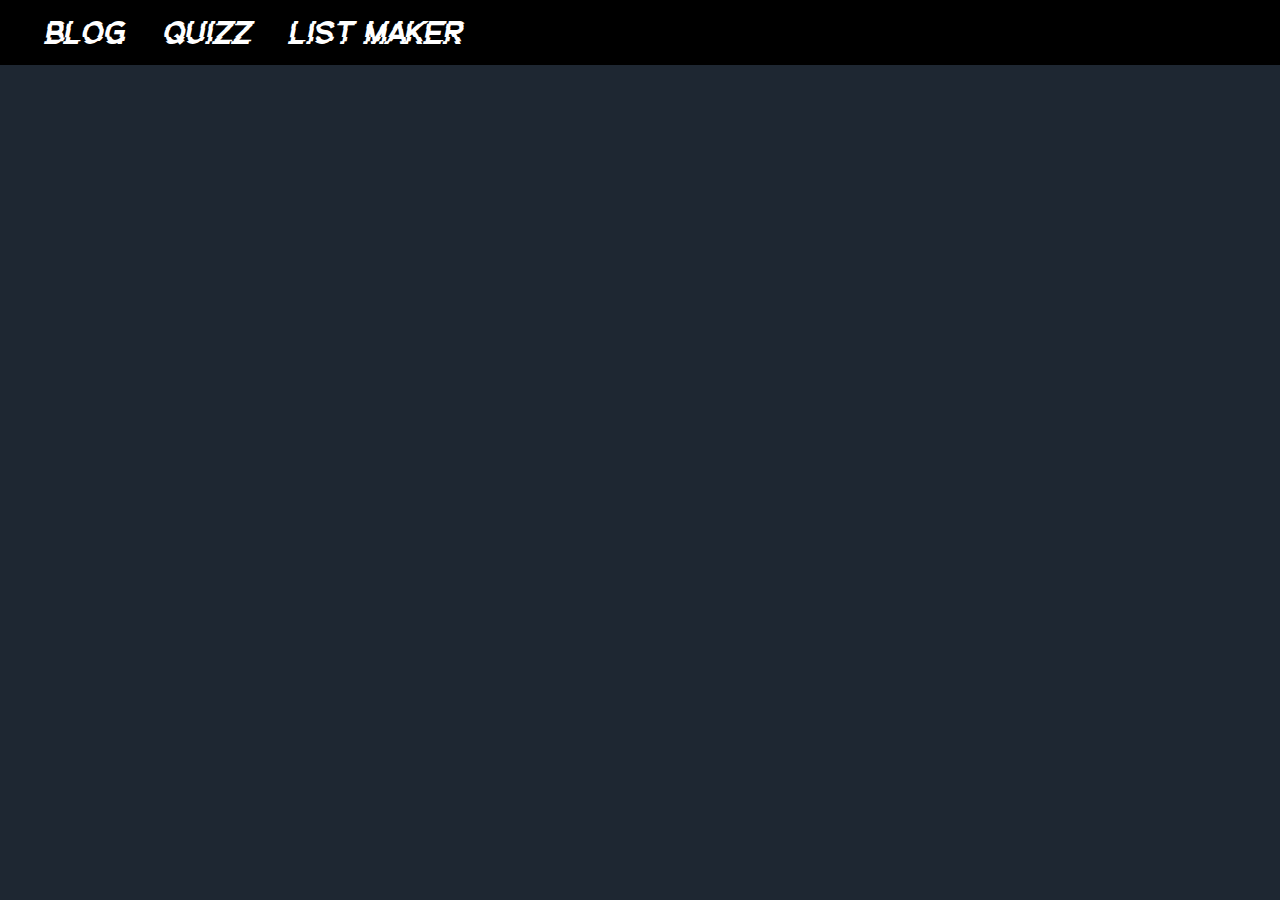
==== list-maker.html @ b52425ff "V0.7" ====
<!DOCTYPE html>
<html lang = "en">

<head>
  <meta charset = "UTF-8">
  <meta name = "viewport" content = "width=device-width, initial-scale=1.0">
  <link href = "CSS/styleV3.css" rel = "stylesheet">
  <link href = "fonts.css" rel = "stylesheet">
  <title> List Maker </title>
</head>

<body>
    <header class = "header">

        <a href = "index.html">
            <button class = "pressable"> Blog </button>
        </a>

        <a href = "quizz.html">
            <button class = "pressable"> Quizz </button>
        </a>

        <a href = "list-maker.html">
            <button class = "pressable"> List Maker </button>
        </a>

    </header>
</body>
</html>
---- CSS/styleV3.css ----
body {
    margin: 0;
    padding: 0;
    background: rgb(30, 39, 50);
    display: flex;
}

.header {
    position: fixed;
    background-color: black;
    color: white;

    padding: 1%;
    width: 100%;
    height: auto;

    top: 0;
    align-items: center;
    display: flex;
    margin: 0;

    a {
        margin-left: 2%;

        button{
            background-color: transparent;
            background-repeat: no-repeat;
            border: none;
            cursor: pointer;
            overflow: hidden;
            outline: none;
        
            color: white;
            font-size: 2rem;
            font-family: "GlitchGoblin";
        
            float: left;
        }

        button:hover {
            border: transparent;
            border-bottom: 1px solid white;
            text-shadow: 5px 0 red,  -5px 0 cyan;
        }
    }
}
---- fonts.css ----
@font-face {font-family: "GlitchGoblin"; src: url('fonts/GlitchGoblin.ttf');}

@font-face {font-family: "GameBoy"; src: url('fonts/GameBoy.ttf');}

@font-face {font-family: "BPB"; src: url('fonts/BlenderProBook.otf');}

@font-face {font-family: "JetBrainsMono"; src: url('fonts/JetBrainsMono.ttf');}

@font-face {font-family: "Orbitron"; src: url('fonts/Orbitron.ttf');}
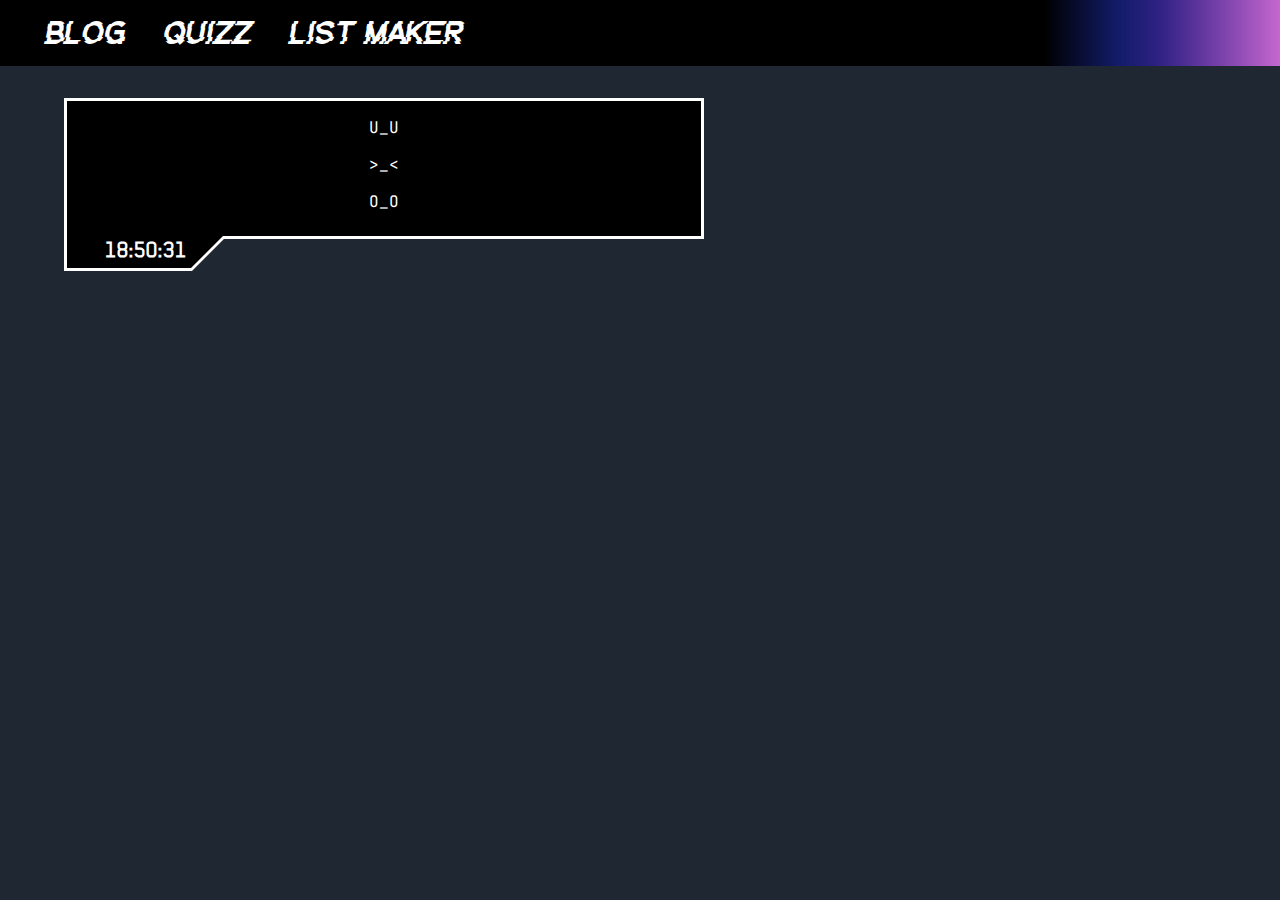
==== commit 72374a4b: "V0.8" ====
--- a/list-maker.html
+++ b/list-maker.html
@@ -10,20 +10,78 @@
 </head>
 
 <body>
-    <header class = "header">
+    <div class = "header" id = "header">
 
         <a href = "index.html">
-            <button class = "pressable"> Blog </button>
+            <button onmouseover = "grade(this)" onmouseout="ungrade(this)"> Blog </button>
         </a>
 
         <a href = "quizz.html">
-            <button class = "pressable"> Quizz </button>
+            <button onmouseover = "grade(this)" onmouseout="ungrade(this)"> Quizz </button>
         </a>
 
         <a href = "list-maker.html">
-            <button class = "pressable"> List Maker </button>
+            <button onmouseover="grade(this)" onmouseout="ungrade(this)"> List Maker </button>
         </a>
 
-    </header>
+        <script>
+            function grade(elem) {
+                //elem.style.backgroundImage = 'linear-gradient(to bottom, #e07bda, #b65fc8, #8547b0, #573299, #2c2081, #121c69, #090E35, transparent)';
+            }
+
+            function ungrade(elem) {
+                elem.style.backgroundImage = 'none';
+            }
+        </script>
+
+    </div>
+
+
+    <div class = "main" id = "main">
+        <script>
+            window.onload = function() {
+                var main = document.getElementById('main');
+                var header = document.getElementById('header');
+                var headerHeight = header.clientHeight;
+                main.style.marginTop = headerHeight + 'px';
+            };
+        </script>
+
+        <div class = "outer">
+
+            <div class = "inner">
+                <p> U_U </p>
+                <p> >_< </p>
+                <p> O_O </p>
+
+                <div id = "clock-holder">
+                    <p id = "clock"> ##-##-## </p>
+                </div>
+
+                <script>
+                    function startTime() {
+                        const today = new Date();
+                        let h = today.getHours();
+                        let m = today.getMinutes();
+                        let s = today.getSeconds();
+                        m = checkTime(m);
+                        s = checkTime(s);
+                        document.getElementById('clock').innerHTML =  h + ":" + m + ":" + s;
+                        setTimeout(startTime, 1000);
+                    }
+
+                    function checkTime(i) {
+                        if (i < 10) {i = "0" + i};  // add zero in front of numbers < 10
+                        return i;
+                    }
+
+                    document.addEventListener('DOMContentLoaded', (event) => {
+                        startTime();
+                    });
+                </script>
+            </div>
+        </div>
+    </div>
+
 </body>
 </html>--- a/CSS/styleV3.css
+++ b/CSS/styleV3.css
@@ -1,23 +1,38 @@
+html body {
+    padding: 0;
+    margin: 0;
+    background-color: rgb(30, 39, 50);
+    height: 100%;
+}
+
 body {
-    margin: 0;
-    padding: 0;
-    background: rgb(30, 39, 50);
     display: flex;
+    flex-wrap: wrap;
 }
 
 .header {
     position: fixed;
-    background-color: black;
     color: white;
 
     padding: 1%;
     width: 100%;
     height: auto;
+    top:0;
 
-    top: 0;
     align-items: center;
     display: flex;
-    margin: 0;
+    z-index: 1;
+
+    background-color: black;
+    background-image: linear-gradient(to left, #e07bda, #b65fc8, #8547b0, #573299, #2c2081, #121c69, #090E35, transparent);
+    background-position-x: right;
+    background-repeat: no-repeat;
+    background-size: 20%;
+    /*background-image: url('https://www.shecodes.io/assets/backgrounds/vectors-68d3246d3ce91acc9d2cea09a5a41aa072c9b3df4cfc2904028ff7c5c6428d44.png');
+    background-repeat: no-repeat;
+    background-position-y: center;
+    background-position-x: center;
+    background-size: 100%;*/
 
     a {
         margin-left: 2%;
@@ -26,6 +41,7 @@
             background-color: transparent;
             background-repeat: no-repeat;
             border: none;
+            border-bottom: 1px solid transparent;
             cursor: pointer;
             overflow: hidden;
             outline: none;
@@ -40,7 +56,68 @@
         button:hover {
             border: transparent;
             border-bottom: 1px solid white;
+            color: white;
+            /*text-shadow: 5px 0 rgb(201, 50, 50),  -5px 0 rgb(50, 158, 201);*/
             text-shadow: 5px 0 red,  -5px 0 cyan;
         }
     }
+}
+
+.main {
+    font-family: "JetBrainsMono";
+    width: 50%;
+    height: auto;
+    padding-left: 5%;
+    padding-right: 5%;
+    padding-bottom: 5%;
+}
+
+.outer {
+    --corner-cuts: 2rem;
+    --border-thicknes: 3px;
+    --border-color: white;
+    --background-color: black;
+    color: white;
+
+    clip-path: polygon(0 0,    100% 0,    100% calc(100% - var(--corner-cuts)),    calc(20% + var(--corner-cuts)) calc(100% - var(--corner-cuts)),    20% 100%,    0 100%);
+
+    margin-top: 5%;
+    padding: 0;
+    width: 100%;
+
+    .inner {
+        background: var(--background-color);
+        border: var(--border-thicknes) solid var(--border-color);
+
+        text-align: center;
+
+        margin: 0;  
+        padding: 0;
+        height: 100%;
+        position: relative;
+    }
+
+    .inner::after {
+        content: "";
+        position: absolute;
+        border-left: var(--corner-cuts) solid transparent;
+        border-bottom: var(--corner-cuts) solid var(--border-color);
+
+        bottom: 0;
+        right: 0;
+        width: calc(80% - var(--corner-cuts) + var(--border-thicknes));
+    }
+}
+
+#clock-holder {
+    height: var(--corner-cuts);
+    width: calc(20% + var(--corner-cuts));
+    bottom: 0;
+    left: 0;
+    background: rgb(0, 0, 0);
+    text-align: center;
+    padding: 0;
+    font-family: "BlenderProBook";
+    font-size: 1.5em;
+    font-weight: bolder;
 }--- a/fonts.css
+++ b/fonts.css
@@ -2,8 +2,34 @@
 
 @font-face {font-family: "GameBoy"; src: url('fonts/GameBoy.ttf');}
 
-@font-face {font-family: "BPB"; src: url('fonts/BlenderProBook.otf');}
+@font-face {font-family: "BlenderProBook"; src: url('fonts/BlenderProBook.otf');}
 
 @font-face {font-family: "JetBrainsMono"; src: url('fonts/JetBrainsMono.ttf');}
 
-@font-face {font-family: "Orbitron"; src: url('fonts/Orbitron.ttf');}+@font-face {font-family: "Orbitron"; src: url('fonts/Orbitron.ttf');}
+
+@font-face {font-family: "Fnaf"; src: url('fonts/Fnaf.ttf');}
+
+@font-face {font-family: "Aexir"; src: url('fonts/Aexir.otf');}
+
+@font-face {font-family: "Procyton"; src: url('fonts/Procyon/Procyon.ttf');}
+
+@font-face {font-family: "JlsDataGothicCnc"; src: url('fonts/JlsDataGothic/JlsdatagothicCnc.otf');}
+
+@font-face {font-family: "Zeroes"; src: url('fonts/Zeroes/ZeroesOne.otf');}
+
+@font-face {font-family: "LoveLetter"; src: url('fonts/LoveLetter.ttf');}
+
+@font-face {font-family: "Prototype"; src: url('fonts/Prototype.ttf');}
+
+@font-face {font-family: "RabidScience"; src: url('fonts/RabidScience.ttf');}
+
+@font-face {font-family: "Th3Machine"; src: url('fonts/Th3Machine.ttf');}
+
+@font-face {font-family: "FutureImperfect"; src: url('fonts/FutureImperfect.ttf');}
+
+@font-face {font-family: "Kerox"; src: url('fonts/Kerox.otf');}
+
+@font-face {font-family: "Sector017"; src: url('fonts/Sector017.ttf');} 
+/*Not working! Almost feels liek this font is hated by the whole internet, yet there are thousends of pages to download it from...*/
+
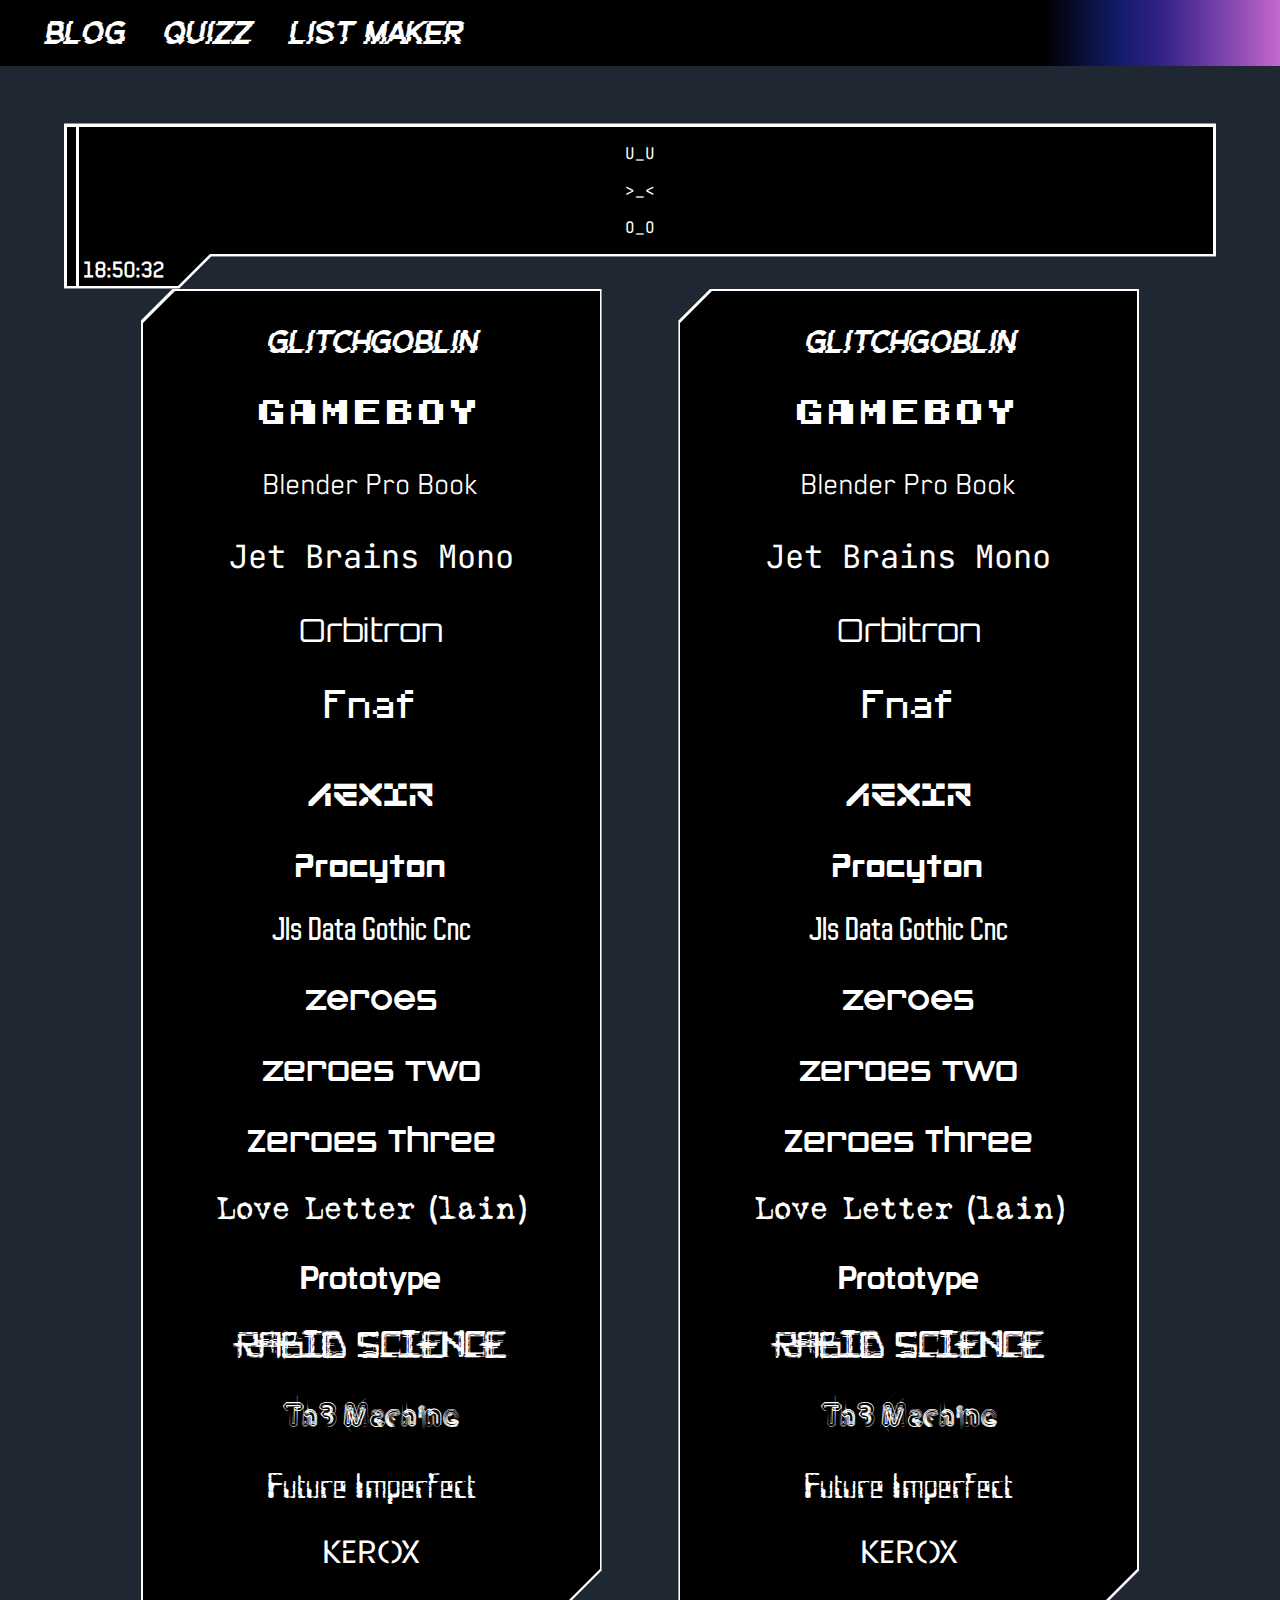
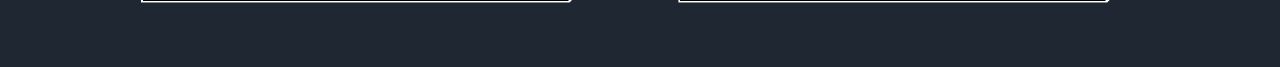
==== commit 7533e118: "V0.9" ====
--- a/list-maker.html
+++ b/list-maker.html
@@ -4,7 +4,10 @@
 <head>
   <meta charset = "UTF-8">
   <meta name = "viewport" content = "width=device-width, initial-scale=1.0">
+  <link rel="icon" type="image/x-icon" href="images/icon3.png">
+  
   <link href = "CSS/styleV3.css" rel = "stylesheet">
+  <link href = "CSS/box-styles.css" rel = "stylesheet">
   <link href = "fonts.css" rel = "stylesheet">
   <title> List Maker </title>
 </head>
@@ -13,26 +16,16 @@
     <div class = "header" id = "header">
 
         <a href = "index.html">
-            <button onmouseover = "grade(this)" onmouseout="ungrade(this)"> Blog </button>
+            <button> Blog </button>
         </a>
 
         <a href = "quizz.html">
-            <button onmouseover = "grade(this)" onmouseout="ungrade(this)"> Quizz </button>
+            <button> Quizz </button>
         </a>
 
         <a href = "list-maker.html">
-            <button onmouseover="grade(this)" onmouseout="ungrade(this)"> List Maker </button>
+            <button> List Maker </button>
         </a>
-
-        <script>
-            function grade(elem) {
-                //elem.style.backgroundImage = 'linear-gradient(to bottom, #e07bda, #b65fc8, #8547b0, #573299, #2c2081, #121c69, #090E35, transparent)';
-            }
-
-            function ungrade(elem) {
-                elem.style.backgroundImage = 'none';
-            }
-        </script>
 
     </div>
 
@@ -47,15 +40,14 @@
             };
         </script>
 
-        <div class = "outer">
-
-            <div class = "inner">
+        <div id = "bottom-left-lip-box" style="position: relative; width: 100%;">
+            <div id = "bottom-left-lip-box-inner" >
                 <p> U_U </p>
                 <p> >_< </p>
                 <p> O_O </p>
 
-                <div id = "clock-holder">
-                    <p id = "clock"> ##-##-## </p>
+                <div id = "clock-holder" style="position: absolute;">
+                    <button id = "clock"> ##:##:## </button>
                 </div>
 
                 <script>
@@ -81,6 +73,52 @@
                 </script>
             </div>
         </div>
+
+        <div id = "cut-corner-box" style="width: 40%;">
+            <div id = "cut-corner-box-inner">
+                <p style="font-size: 2rem; font-family: 'GlitchGoblin';"> GlitchGoblin </p>
+                <p style="font-size: 2rem; font-family: 'GameBoy';"> GameBoy </p>
+                <p style="font-size: 2rem; font-family: 'BlenderProBook';"> Blender Pro Book </p>
+                <p style="font-size: 2rem; font-family: 'JetBrainsMono';"> Jet Brains Mono </p>
+                <p style="font-size: 2rem; font-family: 'Orbitron';"> Orbitron </p>
+                <p style="font-size: 2rem; font-family: 'Fnaf';"> Fnaf </p>
+                <p style="font-size: 2rem; font-family: 'Aexir';"> Aexir </p>
+                <p style="font-size: 2rem; font-family: 'Procyton';"> Procyton </p>
+                <p style="font-size: 2rem; font-family: 'JlsDataGothicCnc';"> Jls Data Gothic Cnc </p>
+                <p style="font-size: 2rem; font-family: 'Zeroes';"> Zeroes </p>
+                <p style="font-size: 2rem; font-family: 'ZeroesTwo';"> Zeroes Two </p>
+                <p style="font-size: 2rem; font-family: 'ZeroesThree';"> Zeroes Three </p>
+                <p style="font-size: 2rem; font-family: 'LoveLetter';"> Love Letter (lain) </p>
+                <p style="font-size: 2rem; font-family: 'Prototype';"> Prototype </p>
+                <p style="font-size: 2rem; font-family: 'RabidScience';"> Rabid Science </p>
+                <p style="font-size: 2rem; font-family: 'Th3Machine';"> Th3 Machine </p>
+                <p style="font-size: 2rem; font-family: 'FutureImperfect';"> Future Imperfect </p>
+                <p style="font-size: 2rem; font-family: 'Kerox';"> Kerox </p>
+            </div>
+        </div>
+
+        <div id = "cut-corner-box" style="width: 40%;">
+            <div id = "cut-corner-box-inner">
+                <p style="font-size: 2rem; font-family: 'GlitchGoblin';"> GlitchGoblin </p>
+                <p style="font-size: 2rem; font-family: 'GameBoy';"> GameBoy </p>
+                <p style="font-size: 2rem; font-family: 'BlenderProBook';"> Blender Pro Book </p>
+                <p style="font-size: 2rem; font-family: 'JetBrainsMono';"> Jet Brains Mono </p>
+                <p style="font-size: 2rem; font-family: 'Orbitron';"> Orbitron </p>
+                <p style="font-size: 2rem; font-family: 'Fnaf';"> Fnaf </p>
+                <p style="font-size: 2rem; font-family: 'Aexir';"> Aexir </p>
+                <p style="font-size: 2rem; font-family: 'Procyton';"> Procyton </p>
+                <p style="font-size: 2rem; font-family: 'JlsDataGothicCnc';"> Jls Data Gothic Cnc </p>
+                <p style="font-size: 2rem; font-family: 'Zeroes';"> Zeroes </p>
+                <p style="font-size: 2rem; font-family: 'ZeroesTwo';"> Zeroes Two </p>
+                <p style="font-size: 2rem; font-family: 'ZeroesThree';"> Zeroes Three </p>
+                <p style="font-size: 2rem; font-family: 'LoveLetter';"> Love Letter (lain) </p>
+                <p style="font-size: 2rem; font-family: 'Prototype';"> Prototype </p>
+                <p style="font-size: 2rem; font-family: 'RabidScience';"> Rabid Science </p>
+                <p style="font-size: 2rem; font-family: 'Th3Machine';"> Th3 Machine </p>
+                <p style="font-size: 2rem; font-family: 'FutureImperfect';"> Future Imperfect </p>
+                <p style="font-size: 2rem; font-family: 'Kerox';"> Kerox </p>
+            </div>
+        </div>
     </div>
 
 </body>
--- a/CSS/styleV3.css
+++ b/CSS/styleV3.css
@@ -65,59 +65,37 @@
 
 .main {
     font-family: "JetBrainsMono";
-    width: 50%;
+    width: 100%;
     height: auto;
     padding-left: 5%;
     padding-right: 5%;
     padding-bottom: 5%;
-}
 
-.outer {
-    --corner-cuts: 2rem;
-    --border-thicknes: 3px;
-    --border-color: white;
-    --background-color: black;
-    color: white;
-
-    clip-path: polygon(0 0,    100% 0,    100% calc(100% - var(--corner-cuts)),    calc(20% + var(--corner-cuts)) calc(100% - var(--corner-cuts)),    20% 100%,    0 100%);
-
-    margin-top: 5%;
-    padding: 0;
-    width: 100%;
-
-    .inner {
-        background: var(--background-color);
-        border: var(--border-thicknes) solid var(--border-color);
-
-        text-align: center;
-
-        margin: 0;  
-        padding: 0;
-        height: 100%;
-        position: relative;
-    }
-
-    .inner::after {
-        content: "";
-        position: absolute;
-        border-left: var(--corner-cuts) solid transparent;
-        border-bottom: var(--corner-cuts) solid var(--border-color);
-
-        bottom: 0;
-        right: 0;
-        width: calc(80% - var(--corner-cuts) + var(--border-thicknes));
-    }
+    display: flex;
+    flex-wrap: wrap;
+    justify-content: space-evenly;
+    align-items: flex-start;
 }
 
 #clock-holder {
-    height: var(--corner-cuts);
-    width: calc(20% + var(--corner-cuts));
     bottom: 0;
     left: 0;
-    background: rgb(0, 0, 0);
+    width: 10%;
+
     text-align: center;
-    padding: 0;
+    align-items: center;
+
+    background: transparent;
     font-family: "BlenderProBook";
     font-size: 1.5em;
     font-weight: bolder;
+
+    #clock {
+        font-family: inherit;
+        font-size: inherit;
+        font-weight: inherit;
+        background: none;
+        color: inherit;
+        border: none;
+    }
 }--- a/CSS/box-styles.css
+++ b/CSS/box-styles.css
@@ -0,0 +1,328 @@
+#bottom-left-lip-box {
+    --corner-cuts: 2rem;
+    --border-thicknes: 3px;
+    --border-color: white;
+    --background-color: black;
+    --lip-width: 10%;
+    color: white;
+
+    clip-path: polygon(
+        0 0,    
+        100% 0,    
+        100% calc(100% - var(--corner-cuts)),    
+        calc(var(--lip-width) + var(--corner-cuts)) calc(100% - var(--corner-cuts)),    
+        var(--lip-width) 100%,    
+        0 100%
+    );
+
+    margin-top: 5%;
+    padding: 0;
+
+    #bottom-left-lip-box-inner {
+        background: var(--background-color);
+        border: var(--border-thicknes) solid var(--border-color);
+        outline: var(--border-color) solid var(--border-thicknes);
+        box-shadow: inset calc(var(--border-thicknes) * 3) 0 0 0 var(--background-color), inset calc(var(--border-thicknes) * 4) 0 0 0 var(--border-color);
+
+        text-align: center;
+
+        margin: 0;  
+        padding-bottom: var(--corner-cuts);
+        height: 100%;
+        position: relative;
+    }
+
+    #bottom-left-lip-box-inner::after {
+        content: "";
+        position: absolute;
+        border-left: var(--corner-cuts) solid transparent;
+        border-bottom: var(--corner-cuts) solid var(--border-color);
+
+        bottom: 0;
+        right: 0;
+        width: calc(100% - var(--lip-width) - var(--corner-cuts) + 1px + var(--border-thicknes));
+    }
+}
+
+
+
+
+
+#cut-corner-box {
+    --corner-cuts: 2rem;
+    --border-thicknes: 2px;
+    --border-color: white;
+    --background-color: black;
+
+    clip-path: polygon(var(--corner-cuts) 0,    100% 0,    100% calc(100% - var(--corner-cuts)),    calc(100% - var(--corner-cuts)) 100%,    0 100%,    0 var(--corner-cuts));
+
+    padding: 0;
+    transform: translate(0%); /* Basically this line center the box */
+
+    #cut-corner-box-inner {
+        color: white;
+        background: var(--background-color);
+        border: var(--border-thicknes) solid var(--border-color);
+        text-align: center;
+
+        margin: 0;  
+        padding: 0;
+        position: relative;
+
+        button {
+            width: 100%;
+            height: 100%;
+            background-color: transparent;
+            color: inherit;
+            border: none;
+            font-family: "BlenderProBook";
+            cursor: pointer;
+        }
+
+        button:hover {
+            background-color: var(--border-color);
+            color: black;
+            font-weight: bold;
+        }
+
+        object {
+            width: 100%;
+        }
+
+        iframe {
+            width: 100%;
+        }
+
+        img {
+            width: 100%;
+        }
+    }
+
+    #cut-corner-box-inner::before {
+        content: "";
+        position: absolute;
+        border-right: var(--corner-cuts) solid transparent;
+        border-top: var(--corner-cuts) solid var(--border-color);
+
+        width: 0%;
+        left: 0;
+        top: 0;
+    }
+
+    #cut-corner-box-inner::after {
+        content: "";
+        position: absolute;
+        border-left: var(--corner-cuts) solid transparent;
+        border-bottom: var(--corner-cuts) solid var(--border-color);
+
+        width: 0%;
+        bottom: 0;
+        right: 0;
+    }
+}
+
+
+
+
+
+#top-middle-lip-box {
+    --corner-cuts: 2rem;
+    --border-thicknes: 2px;
+    --border-color: white;
+    --background-color: black;
+    --lip-width: 50%;
+    color: white;
+
+    clip-path: polygon(
+        0 var(--corner-cuts),    
+        calc(calc(100% - var(--lip-width)) / 2 - var(--corner-cuts)) var(--corner-cuts),    
+        calc(calc(100% - var(--lip-width)) / 2) 0,    
+        calc(100% - calc(calc(100% - var(--lip-width)) / 2)) 0,    
+        calc(100% - calc(calc(100% - var(--lip-width)) / 2) + var(--corner-cuts)) var(--corner-cuts),
+        100% var(--corner-cuts),
+        100% 100%,
+        0 100%
+    );
+
+    margin-top: 5%;
+    padding: 0;
+    width: 50%;
+
+    #top-middle-lip-box-inner {
+        background: var(--background-color);
+        border: var(--border-thicknes) solid var(--border-color);
+
+        text-align: center;
+
+        margin: 0;  
+        padding-top: var(--corner-cuts);
+        position: relative;
+    }
+
+    #top-middle-lip-box-inner::before {
+        content: "";
+        position: absolute;
+        border-right: var(--corner-cuts) solid transparent;
+        border-top: var(--corner-cuts) solid var(--border-color);
+
+        top: 0;
+        left: 0;
+        width: calc(calc(100% - var(--lip-width)) / 2 - var(--corner-cuts));
+    }
+
+    #top-middle-lip-box-inner::after {
+        content: "";
+        position: absolute;
+        border-left: var(--corner-cuts) solid transparent;
+        border-top: var(--corner-cuts) solid var(--border-color);
+
+        top: 0;
+        right: 0;
+        width: calc(calc(100% - var(--lip-width)) / 2 - var(--corner-cuts));
+    }
+}
+
+
+
+
+
+#single-cut-corner-box {
+    --corner-cuts: 2rem;
+    --border-thicknes: 2px;
+    --border-color: white;
+    --background-color: black;
+
+    clip-path: polygon(
+        var(--corner-cuts) 0,    
+        100% 0,    
+        100% calc(100% - var(--corner-cuts)),    
+        calc(100% - var(--corner-cuts)) 100%,   
+        0 100%,    
+        0 var(--corner-cuts)
+        );
+
+    margin-top: 5%;
+    padding: 0;
+    width: 50%;
+    transform: translate(0%); /* Basically this line center the box */
+
+    img {
+        width: 100%;
+        display: block;
+    }
+
+    object {
+        width: 100%;
+        display: block;
+    }
+
+    #single-cut-corner-box-inner {
+        color: white;
+        background: var(--background-color);
+        border: var(--border-thicknes) solid var(--border-color);
+        text-align: center;
+
+        margin: 0;  
+        padding: 0;
+        position: relative;
+
+        button {
+            width: 100%;
+            height: 100%;
+            background-color: transparent;
+            color: inherit;
+            border: none;
+            font-family: "BlenderProBook";
+            cursor: pointer;
+        }
+
+        button:hover {
+            background-color: var(--border-color);
+            color: black;
+            font-weight: bold;
+        }
+    }
+
+    #single-cut-corner-box-inner::after {
+        content: "";
+        position: absolute;
+        border-left: var(--corner-cuts) solid transparent;
+        border-bottom: var(--corner-cuts) solid var(--border-color);
+
+        width: 0%;
+        bottom: 0;
+        right: 0;
+    }
+}
+
+
+
+
+
+#top-bottom-middle-inner-lip-box {
+    --corner-cuts: 2rem;
+    --border-thicknes: 2px;
+    --border-color: white;
+    --background-color: black;
+    --lip-width: 50%;
+    color: white;
+
+    clip-path: polygon(
+        0 0,    
+        calc(calc(100% - var(--lip-width)) / 2 - var(--corner-cuts)) 0,    
+        calc(calc(100% - var(--lip-width)) / 2) var(--corner-cuts),    
+        calc(100% - calc(calc(100% - var(--lip-width)) / 2)) var(--corner-cuts),    
+        calc(100% - calc(calc(100% - var(--lip-width)) / 2) + var(--corner-cuts)) 0,
+        100% 0,
+
+        100% 100%,
+        calc(100% - calc(calc(100% - var(--lip-width)) / 2) + var(--corner-cuts)) 100%,
+        calc(100% - calc(calc(100% - var(--lip-width)) / 2)) calc(100% - var(--corner-cuts)),
+        calc(calc(100% - var(--lip-width)) / 2) calc(100% - var(--corner-cuts)),  
+        calc(calc(100% - var(--lip-width)) / 2 - var(--corner-cuts)) 100%,    
+        0 100%
+    );
+
+    margin-top: 5%;
+    padding: 0;
+    width: 100%;
+    height: 100%;
+
+    #top-bottom-middle-inner-lip-box-inner {
+        background: var(--background-color);
+        border: var(--border-thicknes) solid var(--border-color);
+
+        text-align: center;
+
+        margin: 0;  
+        padding-top: var(--corner-cuts);
+        padding-bottom: var(--corner-cuts);
+        position: relative;
+
+        height: 100%;
+    }
+
+    #top-bottom-middle-inner-lip-box-inner::before {
+        content: "";
+        position: absolute;
+        border-right: var(--corner-cuts) solid transparent;
+        border-left: var(--corner-cuts) solid transparent;
+        border-top: var(--corner-cuts) solid var(--border-color);
+
+        top: 0;
+        left: calc(calc(100% - var(--lip-width)) / 2 - var(--corner-cuts) - var(--border-thicknes));
+        width: calc(var(--lip-width) + var(--border-thicknes) * 2);
+    }
+
+    #top-bottom-middle-inner-lip-box-inner::after {
+        content: "";
+        position: absolute;
+        border-right: var(--corner-cuts) solid transparent;
+        border-left: var(--corner-cuts) solid transparent;
+        border-bottom: var(--corner-cuts) solid var(--border-color);
+
+        bottom: 0;
+        left: calc(calc(100% - var(--lip-width)) / 2 - var(--corner-cuts) - var(--border-thicknes));
+        width: calc(var(--lip-width) + var(--border-thicknes) * 2);
+    }
+}--- a/fonts.css
+++ b/fonts.css
@@ -17,6 +17,8 @@
 @font-face {font-family: "JlsDataGothicCnc"; src: url('fonts/JlsDataGothic/JlsdatagothicCnc.otf');}
 
 @font-face {font-family: "Zeroes"; src: url('fonts/Zeroes/ZeroesOne.otf');}
+@font-face {font-family: "ZeroesTwo"; src: url('fonts/Zeroes/ZeroesTwo.otf');}
+@font-face {font-family: "ZeroesThree"; src: url('fonts/Zeroes/ZeroesThree.otf');}
 
 @font-face {font-family: "LoveLetter"; src: url('fonts/LoveLetter.ttf');}
 
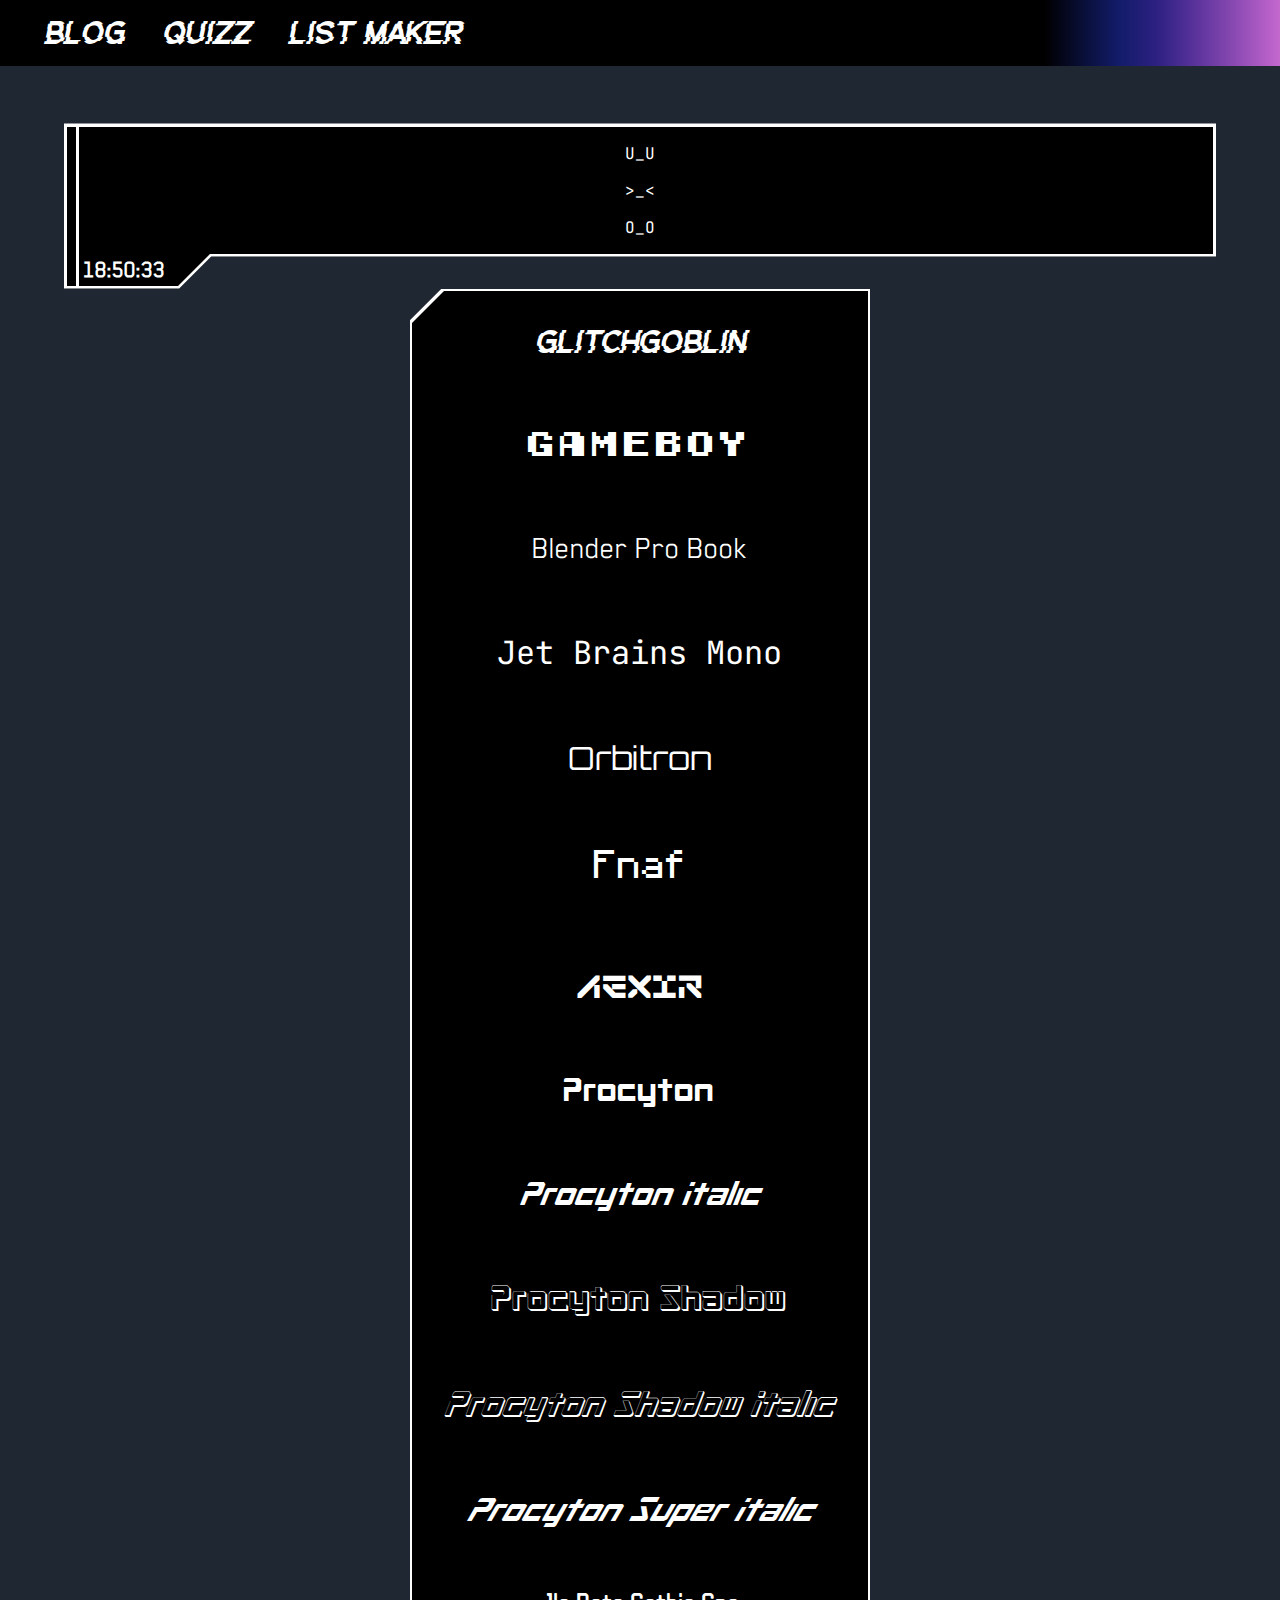
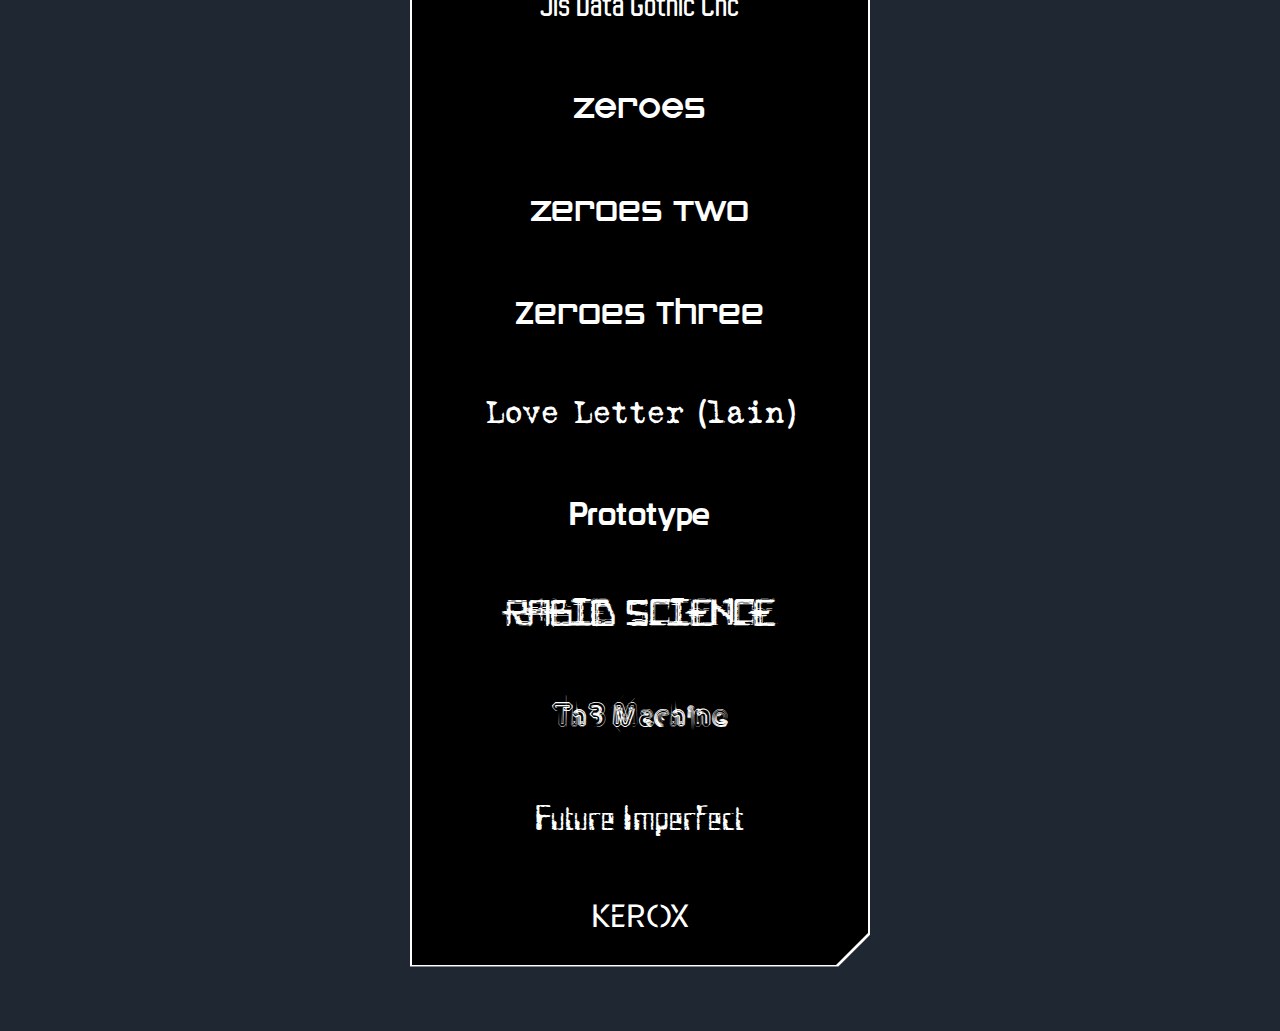
==== commit a8e32f40: "V1.1" ====
--- a/list-maker.html
+++ b/list-maker.html
@@ -40,8 +40,8 @@
             };
         </script>
 
-        <div id = "bottom-left-lip-box" style="position: relative; width: 100%;">
-            <div id = "bottom-left-lip-box-inner" >
+        <div class = "bottom-left-lip-box" style="position: relative; width: 100%;">
+            <div class = "bottom-left-lip-box-inner" >
                 <p> U_U </p>
                 <p> >_< </p>
                 <p> O_O </p>
@@ -74,8 +74,8 @@
             </div>
         </div>
 
-        <div id = "cut-corner-box" style="width: 40%;">
-            <div id = "cut-corner-box-inner">
+        <div class = "cut-corner-box" style="width: 40%;">
+            <div class = "cut-corner-box-inner">
                 <p style="font-size: 2rem; font-family: 'GlitchGoblin';"> GlitchGoblin </p>
                 <p style="font-size: 2rem; font-family: 'GameBoy';"> GameBoy </p>
                 <p style="font-size: 2rem; font-family: 'BlenderProBook';"> Blender Pro Book </p>
@@ -84,29 +84,10 @@
                 <p style="font-size: 2rem; font-family: 'Fnaf';"> Fnaf </p>
                 <p style="font-size: 2rem; font-family: 'Aexir';"> Aexir </p>
                 <p style="font-size: 2rem; font-family: 'Procyton';"> Procyton </p>
-                <p style="font-size: 2rem; font-family: 'JlsDataGothicCnc';"> Jls Data Gothic Cnc </p>
-                <p style="font-size: 2rem; font-family: 'Zeroes';"> Zeroes </p>
-                <p style="font-size: 2rem; font-family: 'ZeroesTwo';"> Zeroes Two </p>
-                <p style="font-size: 2rem; font-family: 'ZeroesThree';"> Zeroes Three </p>
-                <p style="font-size: 2rem; font-family: 'LoveLetter';"> Love Letter (lain) </p>
-                <p style="font-size: 2rem; font-family: 'Prototype';"> Prototype </p>
-                <p style="font-size: 2rem; font-family: 'RabidScience';"> Rabid Science </p>
-                <p style="font-size: 2rem; font-family: 'Th3Machine';"> Th3 Machine </p>
-                <p style="font-size: 2rem; font-family: 'FutureImperfect';"> Future Imperfect </p>
-                <p style="font-size: 2rem; font-family: 'Kerox';"> Kerox </p>
-            </div>
-        </div>
-
-        <div id = "cut-corner-box" style="width: 40%;">
-            <div id = "cut-corner-box-inner">
-                <p style="font-size: 2rem; font-family: 'GlitchGoblin';"> GlitchGoblin </p>
-                <p style="font-size: 2rem; font-family: 'GameBoy';"> GameBoy </p>
-                <p style="font-size: 2rem; font-family: 'BlenderProBook';"> Blender Pro Book </p>
-                <p style="font-size: 2rem; font-family: 'JetBrainsMono';"> Jet Brains Mono </p>
-                <p style="font-size: 2rem; font-family: 'Orbitron';"> Orbitron </p>
-                <p style="font-size: 2rem; font-family: 'Fnaf';"> Fnaf </p>
-                <p style="font-size: 2rem; font-family: 'Aexir';"> Aexir </p>
-                <p style="font-size: 2rem; font-family: 'Procyton';"> Procyton </p>
+                <p style="font-size: 2rem; font-family: 'ProcytonItalic';"> Procyton Italic </p>
+                <p style="font-size: 2rem; font-family: 'ProcytonShadow';"> Procyton Shadow </p>
+                <p style="font-size: 2rem; font-family: 'ProcytonShadowItalic';"> Procyton Shadow Italic </p>
+                <p style="font-size: 2rem; font-family: 'ProcytonSuperItalic';"> Procyton Super Italic </p>
                 <p style="font-size: 2rem; font-family: 'JlsDataGothicCnc';"> Jls Data Gothic Cnc </p>
                 <p style="font-size: 2rem; font-family: 'Zeroes';"> Zeroes </p>
                 <p style="font-size: 2rem; font-family: 'ZeroesTwo';"> Zeroes Two </p>
--- a/CSS/box-styles.css
+++ b/CSS/box-styles.css
@@ -1,4 +1,4 @@
-#bottom-left-lip-box {
+.bottom-left-lip-box {
     --corner-cuts: 2rem;
     --border-thicknes: 3px;
     --border-color: white;
@@ -18,7 +18,7 @@
     margin-top: 5%;
     padding: 0;
 
-    #bottom-left-lip-box-inner {
+    .bottom-left-lip-box-inner {
         background: var(--background-color);
         border: var(--border-thicknes) solid var(--border-color);
         outline: var(--border-color) solid var(--border-thicknes);
@@ -32,7 +32,7 @@
         position: relative;
     }
 
-    #bottom-left-lip-box-inner::after {
+    .bottom-left-lip-box-inner::after {
         content: "";
         position: absolute;
         border-left: var(--corner-cuts) solid transparent;
@@ -48,26 +48,31 @@
 
 
 
-#cut-corner-box {
+.cut-corner-box {
     --corner-cuts: 2rem;
     --border-thicknes: 2px;
     --border-color: white;
     --background-color: black;
+    --transition-time: 1s;
+    --hover-color: var(--border-color);
 
     clip-path: polygon(var(--corner-cuts) 0,    100% 0,    100% calc(100% - var(--corner-cuts)),    calc(100% - var(--corner-cuts)) 100%,    0 100%,    0 var(--corner-cuts));
 
     padding: 0;
-    transform: translate(0%); /* Basically this line center the box */
-
-    #cut-corner-box-inner {
+    transform: translate(0%);
+
+    .cut-corner-box-inner {
         color: white;
         background: var(--background-color);
         border: var(--border-thicknes) solid var(--border-color);
+        transition: var(--transition-time);
+ 
+        padding: 0;
+        position: relative;
+        display: flex;
+        justify-content: center;
+        flex-direction: column;
         text-align: center;
-
-        margin: 0;  
-        padding: 0;
-        position: relative;
 
         button {
             width: 100%;
@@ -80,9 +85,8 @@
         }
 
         button:hover {
-            background-color: var(--border-color);
-            color: black;
-            font-weight: bold;
+            background-color: var(--hover-color);
+            transition: var(--transition-time);
         }
 
         object {
@@ -98,7 +102,7 @@
         }
     }
 
-    #cut-corner-box-inner::before {
+    .cut-corner-box-inner::before {
         content: "";
         position: absolute;
         border-right: var(--corner-cuts) solid transparent;
@@ -107,9 +111,10 @@
         width: 0%;
         left: 0;
         top: 0;
-    }
-
-    #cut-corner-box-inner::after {
+        transition: var(--transition-time);
+    }
+
+    .cut-corner-box-inner::after {
         content: "";
         position: absolute;
         border-left: var(--corner-cuts) solid transparent;
@@ -118,6 +123,7 @@
         width: 0%;
         bottom: 0;
         right: 0;
+        transition: var(--transition-time);
     }
 }
 
@@ -186,7 +192,7 @@
 
 
 
-#single-cut-corner-box {
+.single-cut-corner-box {
     --corner-cuts: 2rem;
     --border-thicknes: 2px;
     --border-color: white;
@@ -216,7 +222,7 @@
         display: block;
     }
 
-    #single-cut-corner-box-inner {
+    .single-cut-corner-box-inner {
         color: white;
         background: var(--background-color);
         border: var(--border-thicknes) solid var(--border-color);
@@ -239,11 +245,10 @@
         button:hover {
             background-color: var(--border-color);
             color: black;
-            font-weight: bold;
-        }
-    }
-
-    #single-cut-corner-box-inner::after {
+        }
+    }
+
+    .single-cut-corner-box-inner::after {
         content: "";
         position: absolute;
         border-left: var(--corner-cuts) solid transparent;
@@ -259,7 +264,7 @@
 
 
 
-#top-bottom-middle-inner-lip-box {
+.top-bottom-middle-inner-lip-box {
     --corner-cuts: 2rem;
     --border-thicknes: 2px;
     --border-color: white;
@@ -288,7 +293,7 @@
     width: 100%;
     height: 100%;
 
-    #top-bottom-middle-inner-lip-box-inner {
+    .top-bottom-middle-inner-lip-box-inner {
         background: var(--background-color);
         border: var(--border-thicknes) solid var(--border-color);
 
@@ -302,7 +307,7 @@
         height: 100%;
     }
 
-    #top-bottom-middle-inner-lip-box-inner::before {
+    .top-bottom-middle-inner-lip-box-inner::before {
         content: "";
         position: absolute;
         border-right: var(--corner-cuts) solid transparent;
@@ -314,7 +319,7 @@
         width: calc(var(--lip-width) + var(--border-thicknes) * 2);
     }
 
-    #top-bottom-middle-inner-lip-box-inner::after {
+    .top-bottom-middle-inner-lip-box-inner::after {
         content: "";
         position: absolute;
         border-right: var(--corner-cuts) solid transparent;
@@ -325,4 +330,371 @@
         left: calc(calc(100% - var(--lip-width)) / 2 - var(--corner-cuts) - var(--border-thicknes));
         width: calc(var(--lip-width) + var(--border-thicknes) * 2);
     }
+}
+
+
+
+
+
+.top-left-cut-corner-box {
+    --corner-cuts: 2rem;
+    --border-thicknes: 2px;
+    --border-color: white;
+    --background-color: black;
+
+    clip-path: polygon(
+        var(--corner-cuts) 0,    
+        100% 0,    
+        100% 100%  
+        0 100%,    
+        0 var(--corner-cuts));
+
+    padding: 0;
+    transform: translate(0%);
+
+    .top-left-cut-corner-box-inner {
+        color: white;
+        background: var(--background-color);
+        border: var(--border-thicknes) solid var(--border-color);
+
+        margin: 0;  
+        padding: 0;
+        position: relative;
+
+        button {
+            width: 100%;
+            height: 100%;
+            background-color: transparent;
+            color: inherit;
+            border: none;
+            font-family: "BlenderProBook";
+            cursor: pointer;
+        }
+
+        button:hover {
+            background-color: var(--border-color);
+        }
+
+        object {
+            width: 100%;
+        }
+
+        iframe {
+            width: 100%;
+        }
+
+        img {
+            width: 100%;
+        }
+    }
+
+    .top-left-cut-corner-box-inner::before {
+        content: "";
+        position: absolute;
+        border-right: var(--corner-cuts) solid transparent;
+        border-top: var(--corner-cuts) solid var(--border-color);
+
+        width: 0%;
+        left: 0;
+        top: 0;
+    }
+}
+
+
+
+
+.right-side-top-lip-box {
+    --corner-cuts: 2rem;
+    --border-thicknes: 2px;
+    --border-color: white;
+    --background-color: black;
+    --lip-height: 10%;
+
+    clip-path: polygon(
+        0 0,
+        100% 0,    
+        100% 100%,  
+        var(--corner-cuts) 100%,    
+        var(--corner-cuts) calc(var(--lip-height) + var(--corner-cuts)),
+        0 var(--lip-height)
+    );
+
+    padding: 0;
+    transform: translate(0%);
+
+    .right-side-top-lip-box-inner {
+        color: white;
+        background: var(--background-color);
+        border: var(--border-thicknes) solid var(--border-color);
+
+        margin: 0;  
+        padding: 0;
+        position: relative;
+
+        button {
+            width: 100%;
+            height: 100%;
+            background-color: transparent;
+            color: inherit;
+            border: none;
+            font-family: "BlenderProBook";
+            cursor: pointer;
+        }
+
+        button:hover {
+            background-color: var(--border-color);
+        }
+
+        object {
+            width: 100%;
+        }
+
+        iframe {
+            width: 100%;
+        }
+
+        img {
+            width: 100%;
+        }
+    }
+
+    .right-side-top-lip-box-inner::after {
+        content: "";
+        position: absolute;
+        border-left: var(--corner-cuts) solid var(--border-color);
+        border-top: var(--corner-cuts) solid transparent;
+
+        height: calc(100% - var(--lip-height) - var(--corner-cuts) + var(--border-thicknes) + 1px);
+        left: 0;
+        bottom: 0;
+    }
+}
+
+
+
+
+
+.left-side-top-lip-box {
+    --corner-cuts: 2rem;
+    --border-thicknes: 2px;
+    --border-color: white;
+    --background-color: black;
+    --lip-height: 10%;
+
+    clip-path: polygon(
+        0 0,
+        100% 0,    
+        100% var(--lip-height),
+        calc(100% - var(--corner-cuts)) calc(var(--lip-height) + var(--corner-cuts)),  
+        calc(100% - var(--corner-cuts)) 100%,
+        0 100%
+    );
+
+    padding: 0;
+    transform: translate(0%);
+
+    .left-side-top-lip-box-inner {
+        color: white;
+        background: var(--background-color);
+        border: var(--border-thicknes) solid var(--border-color);
+ 
+        padding: 0;
+        position: relative;
+        display: flex;
+        justify-content: center;
+        flex-direction: column;
+        text-align: center;
+
+        button {
+            width: 100%;
+            height: 100%;
+            background-color: transparent;
+            color: inherit;
+            border: none;
+            font-family: "BlenderProBook";
+            cursor: pointer;
+        }
+
+        button:hover {
+            background-color: var(--border-color);
+        }
+
+        object {
+            width: 100%;
+        }
+
+        iframe {
+            width: 100%;
+        }
+
+        img {
+            width: 100%;
+        }
+    }
+
+    .left-side-top-lip-box-inner::after {
+        content: "";
+        position: absolute;
+        border-right: var(--corner-cuts) solid var(--border-color);
+        border-top: var(--corner-cuts) solid transparent;
+
+        height: calc(100% - var(--lip-height) - var(--corner-cuts) + var(--border-thicknes) + 1px);
+        right: 0;
+        bottom: 0;
+    }
+}
+
+
+
+
+.left-right-middle-inner-lip-box {
+    --corner-cuts: 1vw;
+    --border-thicknes: 2px;
+    --border-color: white;
+    --background-color: black;
+    --lip-height: 40%;
+    color: white;
+
+    --outer-lip: calc(calc(100% - var(--lip-height)) / 2 - var(--corner-cuts));
+
+    padding: 0;
+
+    clip-path: polygon(
+        0 0,
+        100% 0,
+        100% var(--outer-lip),
+        calc(100% - var(--corner-cuts)) calc(var(--outer-lip) + var(--corner-cuts)),
+        calc(100% - var(--corner-cuts)) calc(100% - calc(var(--outer-lip) + var(--corner-cuts))),
+        100% calc(100% - var(--outer-lip)),
+        100% 100%,
+    
+        0 100%,
+        0 calc(100% - calc(calc(100% - var(--lip-height)) / 2) + var(--corner-cuts)),
+        var(--corner-cuts) calc(100% - calc(calc(100% - var(--lip-height)) / 2)),
+        var(--corner-cuts) calc(calc(100% - var(--lip-height)) / 2),
+        0 calc(calc(100% - var(--lip-height)) / 2 - var(--corner-cuts))
+    );
+    
+    margin-top: 5%;
+    padding: 0;
+    width: 100%;
+
+    .left-right-middle-inner-lip-box-inner {
+        color: white;
+        background: var(--background-color);
+        border: var(--border-thicknes) solid var(--border-color);
+ 
+        padding: 0;
+        position: relative;
+        display: flex;
+        justify-content: center;
+        flex-direction: column;
+        text-align: center;
+
+    }
+    
+    .left-right-middle-inner-lip-box-inner::before {
+        content: "";
+        position: absolute;
+        border-top: var(--corner-cuts) solid transparent;
+        border-bottom: var(--corner-cuts) solid transparent;
+        border-left: var(--corner-cuts) solid var(--border-color);
+    
+        left: 0;
+        top: calc(var(--outer-lip) - var(--border-thicknes));
+        height: calc(var(--lip-height) + calc(2 * var(--border-thicknes)));
+    }
+    
+    .left-right-middle-inner-lip-box-inner::after {
+        content: "";
+        position: absolute;
+        border-top: var(--corner-cuts) solid transparent;
+        border-bottom: var(--corner-cuts) solid transparent;
+        border-right: var(--corner-cuts) solid var(--border-color);
+    
+        right: 0;
+        top: calc(var(--outer-lip) - var(--border-thicknes));
+        height: calc(var(--lip-height) + calc(2 * var(--border-thicknes)));
+    }
+}
+
+
+
+
+.cut-top-right-corner-bottom-left-lip-box {
+    --corner-cuts: 1vw;
+    --border-thicknes: 2px;
+    --border-color: white;
+    --background-color: black;
+    --lip-width: 8vw;
+    --transition-time: 1s;
+    --hover-color: black;
+
+    clip-path: polygon(
+        0 var(--corner-cuts),    
+        0 100%,    
+        calc(var(--lip-width)) 100%,
+        calc(var(--lip-width) + var(--corner-cuts) + var(--border-thicknes))    calc(100% - var(--corner-cuts) - var(--border-thicknes)),
+        100% calc(100% - var(--corner-cuts) - var(--border-thicknes)),   
+        100% 0,
+        var(--corner-cuts) 0
+    );
+
+    padding: 0;
+    transform: translate(0%);
+
+    .cut-top-right-corner-bottom-left-lip-box-inner {
+        color: white;
+        background: var(--background-color);
+        border: var(--border-thicknes) solid var(--border-color);
+        transition: var(--transition-time);
+ 
+        padding: 0;
+        position: relative;
+        display: flex;
+        justify-content: center;
+        flex-direction: column;
+        text-align: center;
+
+        button {
+            width: 100%;
+            height: 100%;
+            background-color: transparent;
+            color: inherit;
+            border: none;
+            font-family: "BlenderProBook";
+            cursor: pointer;
+        }
+
+        button:hover {
+            background-color: var(--border-color);
+        }
+    }
+
+    .cut-top-right-corner-bottom-left-lip-box-inner::before {
+        content: "";
+        position: absolute;
+        border-right: var(--corner-cuts) solid transparent;
+        border-top: var(--corner-cuts) solid var(--border-color);
+
+        width: 0;
+        left: 0;
+        top: 0;
+
+        transition: var(--transition-time);
+    }
+
+    .cut-top-right-corner-bottom-left-lip-box-inner::after {
+        content: "";
+        position: absolute;
+        border-left: calc(var(--corner-cuts) + var(--border-thicknes)) solid transparent;
+        border-bottom: calc(var(--corner-cuts) + var(--border-thicknes)) solid var(--border-color);
+
+        bottom: 0;
+        right: 0;
+        width: calc(100% - var(--lip-width) - var(--corner-cuts) + var(--border-thicknes));
+        height: calc(var(--corner-cuts) + var(--border-thicknes));
+
+        transition: var(--transition-time);
+    }
 }--- a/fonts.css
+++ b/fonts.css
@@ -13,6 +13,10 @@
 @font-face {font-family: "Aexir"; src: url('fonts/Aexir.otf');}
 
 @font-face {font-family: "Procyton"; src: url('fonts/Procyon/Procyon.ttf');}
+@font-face {font-family: "ProcytonItalic"; src: url('fonts/Procyon/ProcyonItalic.ttf');}
+@font-face {font-family: "ProcytonShadow"; src: url('fonts/Procyon/ProcyonShadow.ttf');}
+@font-face {font-family: "ProcytonShadowItalic"; src: url('fonts/Procyon/ProcyonShadowItalic.ttf');}
+@font-face {font-family: "ProcytonSuperItalic"; src: url('fonts/Procyon/ProcyonSuperItalic.ttf');}
 
 @font-face {font-family: "JlsDataGothicCnc"; src: url('fonts/JlsDataGothic/JlsdatagothicCnc.otf');}
 
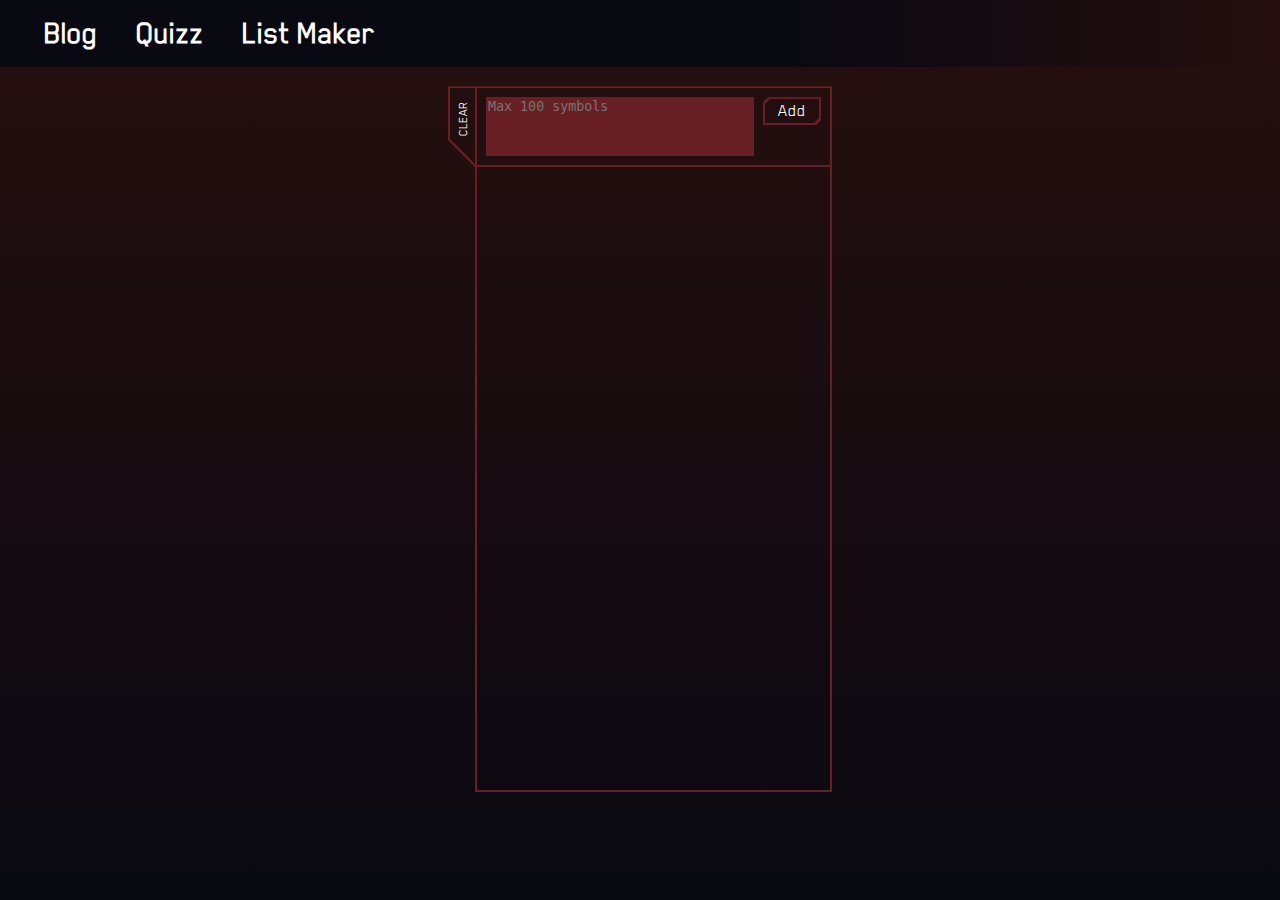
==== commit 11071698: "V2.0" ====
--- a/list-maker.html
+++ b/list-maker.html
@@ -31,76 +31,36 @@
 
 
     <div class = "main" id = "main">
-        <script>
-            window.onload = function() {
-                var main = document.getElementById('main');
-                var header = document.getElementById('header');
-                var headerHeight = header.clientHeight;
-                main.style.marginTop = headerHeight + 'px';
-            };
-        </script>
+        <div id = "list0">
+            <div class = "left-side-top-lip-box">
+                <div class = "left-side-top-lip-box-inner">
+                    <button id = "clear-button" onclick="clearEntries()"> <p> CLEAR </p> </button>
 
-        <div class = "bottom-left-lip-box" style="position: relative; width: 100%;">
-            <div class = "bottom-left-lip-box-inner" >
-                <p> U_U </p>
-                <p> >_< </p>
-                <p> O_O </p>
+                    <div id = "tittle-card">
+                        <textarea id="text-entry" rows="2" cols="60" maxlength="100" placeholder="Max 100 symbols"></textarea>
 
-                <div id = "clock-holder" style="position: absolute;">
-                    <button id = "clock"> ##:##:## </button>
+                        <div id = "add-button">
+                            <div class = "cut-corner-box">
+                                <div class = "cut-corner-box-inner">
+                                    <button onclick="addEntry(this)"> Add </button>
+                                </div>
+                            </div>
+                        </div>
+                    </div>
+
+                    <div id = "List">
+                        <div id = "listEntry-demo" class="list-entry" style="display: none;">
+                            <h2 id="entry-content"> Lets see... </h2>
+                            <button onclick = "removeEntry(this)" > X </button>
+                        </div>
+                    </div>
                 </div>
-
-                <script>
-                    function startTime() {
-                        const today = new Date();
-                        let h = today.getHours();
-                        let m = today.getMinutes();
-                        let s = today.getSeconds();
-                        m = checkTime(m);
-                        s = checkTime(s);
-                        document.getElementById('clock').innerHTML =  h + ":" + m + ":" + s;
-                        setTimeout(startTime, 1000);
-                    }
-
-                    function checkTime(i) {
-                        if (i < 10) {i = "0" + i};  // add zero in front of numbers < 10
-                        return i;
-                    }
-
-                    document.addEventListener('DOMContentLoaded', (event) => {
-                        startTime();
-                    });
-                </script>
             </div>
         </div>
 
-        <div class = "cut-corner-box" style="width: 40%;">
-            <div class = "cut-corner-box-inner">
-                <p style="font-size: 2rem; font-family: 'GlitchGoblin';"> GlitchGoblin </p>
-                <p style="font-size: 2rem; font-family: 'GameBoy';"> GameBoy </p>
-                <p style="font-size: 2rem; font-family: 'BlenderProBook';"> Blender Pro Book </p>
-                <p style="font-size: 2rem; font-family: 'JetBrainsMono';"> Jet Brains Mono </p>
-                <p style="font-size: 2rem; font-family: 'Orbitron';"> Orbitron </p>
-                <p style="font-size: 2rem; font-family: 'Fnaf';"> Fnaf </p>
-                <p style="font-size: 2rem; font-family: 'Aexir';"> Aexir </p>
-                <p style="font-size: 2rem; font-family: 'Procyton';"> Procyton </p>
-                <p style="font-size: 2rem; font-family: 'ProcytonItalic';"> Procyton Italic </p>
-                <p style="font-size: 2rem; font-family: 'ProcytonShadow';"> Procyton Shadow </p>
-                <p style="font-size: 2rem; font-family: 'ProcytonShadowItalic';"> Procyton Shadow Italic </p>
-                <p style="font-size: 2rem; font-family: 'ProcytonSuperItalic';"> Procyton Super Italic </p>
-                <p style="font-size: 2rem; font-family: 'JlsDataGothicCnc';"> Jls Data Gothic Cnc </p>
-                <p style="font-size: 2rem; font-family: 'Zeroes';"> Zeroes </p>
-                <p style="font-size: 2rem; font-family: 'ZeroesTwo';"> Zeroes Two </p>
-                <p style="font-size: 2rem; font-family: 'ZeroesThree';"> Zeroes Three </p>
-                <p style="font-size: 2rem; font-family: 'LoveLetter';"> Love Letter (lain) </p>
-                <p style="font-size: 2rem; font-family: 'Prototype';"> Prototype </p>
-                <p style="font-size: 2rem; font-family: 'RabidScience';"> Rabid Science </p>
-                <p style="font-size: 2rem; font-family: 'Th3Machine';"> Th3 Machine </p>
-                <p style="font-size: 2rem; font-family: 'FutureImperfect';"> Future Imperfect </p>
-                <p style="font-size: 2rem; font-family: 'Kerox';"> Kerox </p>
-            </div>
-        </div>
+
     </div>
 
+    <script src="Scripts/lists.js"></script>
 </body>
 </html>--- a/CSS/styleV3.css
+++ b/CSS/styleV3.css
@@ -1,18 +1,13 @@
-html body {
+body {
+    margin: 0;
     padding: 0;
-    margin: 0;
-    background-color: rgb(30, 39, 50);
-    height: 100%;
+    background: linear-gradient( rgba(38,15,14,1) 0%, rgba(9,9,18,1) 100%);
+    background-attachment: fixed;
+    display: flex;
 }
 
-body {
-    display: flex;
-    flex-wrap: wrap;
-}
-
-.header {
+#header {
     position: fixed;
-    color: white;
 
     padding: 1%;
     width: 100%;
@@ -23,11 +18,12 @@
     display: flex;
     z-index: 1;
 
-    background-color: black;
-    background-image: linear-gradient(to left, #e07bda, #b65fc8, #8547b0, #573299, #2c2081, #121c69, #090E35, transparent);
+    /*background-color: rgb(184, 57, 53);*/
+    background-color: rgba(9,9,18,1);
+    background-image: linear-gradient(to right, transparent 0%, rgba(38,15,14,1) 100%);
     background-position-x: right;
     background-repeat: no-repeat;
-    background-size: 20%;
+    background-size: 40%;
     /*background-image: url('https://www.shecodes.io/assets/backgrounds/vectors-68d3246d3ce91acc9d2cea09a5a41aa072c9b3df4cfc2904028ff7c5c6428d44.png');
     background-repeat: no-repeat;
     background-position-y: center;
@@ -36,66 +32,172 @@
 
     a {
         margin-left: 2%;
+        --color: white;
 
         button{
             background-color: transparent;
             background-repeat: no-repeat;
+
             border: none;
             border-bottom: 1px solid transparent;
             cursor: pointer;
             overflow: hidden;
             outline: none;
         
-            color: white;
+            color: var(--color);
             font-size: 2rem;
-            font-family: "GlitchGoblin";
+            font-family: "BlenderProBook";
+            font-weight: bold;
         
             float: left;
+
+            cursor: pointer;
+            transition: background 0.5s ease;
+
         }
 
         button:hover {
             border: transparent;
-            border-bottom: 1px solid white;
-            color: white;
-            /*text-shadow: 5px 0 rgb(201, 50, 50),  -5px 0 rgb(50, 158, 201);*/
+            border-bottom: 1px solid var(--color);
+            /*background-image: linear-gradient(to top, #1596bd, transparent);*/
             text-shadow: 5px 0 red,  -5px 0 cyan;
         }
     }
 }
 
-.main {
-    font-family: "JetBrainsMono";
+#main {
+    font-family: "BlenderProBook";
+
     width: 100%;
-    height: auto;
-    padding-left: 5%;
-    padding-right: 5%;
-    padding-bottom: 5%;
+    height: 100%;
 
     display: flex;
-    flex-wrap: wrap;
+    flex-direction: row;
     justify-content: space-evenly;
-    align-items: flex-start;
-}
-
-#clock-holder {
-    bottom: 0;
-    left: 0;
-    width: 10%;
-
-    text-align: center;
-    align-items: center;
-
-    background: transparent;
-    font-family: "BlenderProBook";
-    font-size: 1.5em;
-    font-weight: bolder;
-
-    #clock {
-        font-family: inherit;
-        font-size: inherit;
-        font-weight: inherit;
-        background: none;
-        color: inherit;
-        border: none;
+
+
+    #list0 {
+        width: 30%;
+
+        .left-side-top-lip-box {
+            --corner-cuts: 3vh; 
+            --background-color: transparent; 
+            --border-color: #671f23;
+            --lip-height: 6vh;
+            --border-thicknes: 2px;
+            color: white;
+    
+            margin-top: 5%;
+            margin-bottom: 5%;
+        
+            .left-side-top-lip-box-inner {
+                height: 78vh;
+                justify-content: right;
+                flex-direction: column;
+    
+
+                #clear-button {
+                    width: var(--corner-cuts);
+                    height: calc(var(--lip-height) + var(--corner-cuts));
+
+                    position: absolute;
+                    left: 0;
+
+                    p {
+                        margin: 0;
+                        padding: 0;
+                        transform: rotate(-90deg);
+                    }
+                }
+    
+                #tittle-card {
+                    height: calc(var(--lip-height) + var(--corner-cuts) - var(--border-thicknes) - var(--border-thicknes));
+                    width: calc(100% - var(--corner-cuts));
+                    background-color: transparent;
+                    border-left: var(--border-thicknes) solid var(--border-color);
+                    border-bottom: var(--border-thicknes) solid var(--border-color); 
+                    float: right;
+
+                    display: flex;
+                    flex-direction: row;
+
+                    p {
+                        margin: 0;
+                        padding: 0;
+                        margin-left: 2%;
+                        padding-top: auto;
+                        padding-bottom: auto;
+                        width: 100%;
+                    }
+
+                    textarea {
+                        color: white;
+                        background-color: #671f23;
+                        
+                        border: none;
+                        outline: none;
+                        resize: none;
+
+                        margin: 1vh;
+
+                        width: 100%;
+                    }
+
+                    #add-button {
+                        margin: 1vh;
+                        margin-left: 0;
+            
+                        button {
+                            margin: 0;
+                            padding: auto;
+                            font-size: large;
+                            
+                            width: var(--lip-height) ;
+                        }
+
+                        .cut-corner-box {
+                            --border-color: #671f23;
+                            --background-color: transparent;
+                            --corner-cuts: 5px;
+                            --transition-time: 0.3s;
+                        }
+                    }
+                }
+
+                #List {
+                    width: calc(100% - var(--corner-cuts));
+                    height: 100%;
+                    margin-left: var(--corner-cuts);
+                    overflow-y: auto;
+
+                    .list-entry {
+                        border: 2px solid #671f23;
+
+                        margin: 2%;
+
+                        display: flex;
+                        flex-direction: row;
+
+                        margin-bottom: 0;
+
+                        h2 {
+                            margin-left: 2%;
+                            width: 100%;
+                            word-break:break-word;
+                        }
+
+                        button {
+                            margin: 1%;
+                            font-size: medium;
+                            width: auto;
+                            height: auto;
+                            border: 2px solid #671f23;
+                        }
+                    }
+                }
+    
+            }
+        }
     }
+    
 }--- a/CSS/box-styles.css
+++ b/CSS/box-styles.css
@@ -403,7 +403,7 @@
 
 
 
-.right-side-top-lip-box {
+.left-side-top-lip-box {
     --corner-cuts: 2rem;
     --border-thicknes: 2px;
     --border-color: white;
@@ -422,7 +422,7 @@
     padding: 0;
     transform: translate(0%);
 
-    .right-side-top-lip-box-inner {
+    .left-side-top-lip-box-inner {
         color: white;
         background: var(--background-color);
         border: var(--border-thicknes) solid var(--border-color);
@@ -458,7 +458,7 @@
         }
     }
 
-    .right-side-top-lip-box-inner::after {
+    .left-side-top-lip-box-inner::after {
         content: "";
         position: absolute;
         border-left: var(--corner-cuts) solid var(--border-color);
@@ -474,7 +474,7 @@
 
 
 
-.left-side-top-lip-box {
+.right-side-top-lip-box {
     --corner-cuts: 2rem;
     --border-thicknes: 2px;
     --border-color: white;
@@ -493,7 +493,7 @@
     padding: 0;
     transform: translate(0%);
 
-    .left-side-top-lip-box-inner {
+    .right-side-top-lip-box-inner {
         color: white;
         background: var(--background-color);
         border: var(--border-thicknes) solid var(--border-color);
@@ -532,7 +532,7 @@
         }
     }
 
-    .left-side-top-lip-box-inner::after {
+    .right-side-top-lip-box-inner::after {
         content: "";
         position: absolute;
         border-right: var(--corner-cuts) solid var(--border-color);
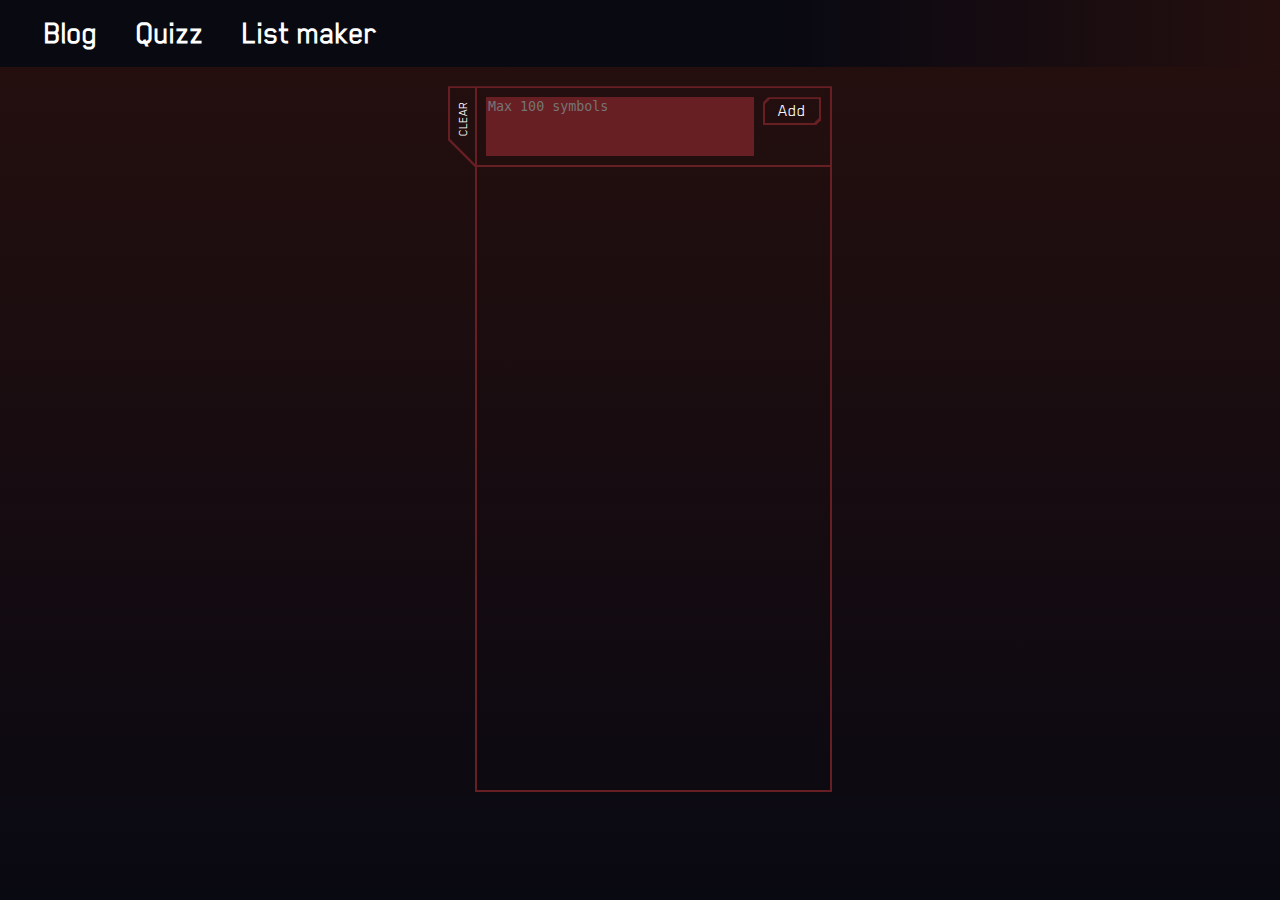
==== commit c1abfda6: "V2.1" ====
--- a/list-maker.html
+++ b/list-maker.html
@@ -15,19 +15,14 @@
 <body>
     <div class = "header" id = "header">
 
-        <a href = "index.html">
-            <button> Blog </button>
-        </a>
+        <button> <a href = "index.html"> Blog </a> </button>
 
-        <a href = "quizz.html">
-            <button> Quizz </button>
-        </a>
+        <button> <a href = "quizz.html"> Quizz </a> </button>
 
-        <a href = "list-maker.html">
-            <button> List Maker </button>
-        </a>
+        <button> <a href = "list-maker.html"> List maker </a> </button>
 
     </div>
+
 
 
     <div class = "main" id = "main">
--- a/CSS/styleV3.css
+++ b/CSS/styleV3.css
@@ -30,39 +30,41 @@
     background-position-x: center;
     background-size: 100%;*/
 
-    a {
+
+    button {
+        background-color: transparent;
+        background-repeat: no-repeat;
+
+        border: none;
+        border-bottom: 1px solid transparent;
+        cursor: pointer;
+        overflow: hidden;
+        outline: none;
+    
+        color: white;
+        font-size: 2rem;
+        font-family: "BlenderProBook";
+        font-weight: bold;
+    
+        float: left;
+
+        cursor: pointer;
+        transition: background 0.5s ease;
         margin-left: 2%;
-        --color: white;
-
-        button{
-            background-color: transparent;
-            background-repeat: no-repeat;
-
-            border: none;
-            border-bottom: 1px solid transparent;
-            cursor: pointer;
-            overflow: hidden;
-            outline: none;
-        
-            color: var(--color);
-            font-size: 2rem;
-            font-family: "BlenderProBook";
-            font-weight: bold;
-        
-            float: left;
-
-            cursor: pointer;
-            transition: background 0.5s ease;
-
-        }
-
-        button:hover {
-            border: transparent;
-            border-bottom: 1px solid var(--color);
-            /*background-image: linear-gradient(to top, #1596bd, transparent);*/
-            text-shadow: 5px 0 red,  -5px 0 cyan;
+
+        a {
+            text-decoration: none;
+            color: white;
         }
     }
+
+    button:hover {
+        border: transparent;
+        border-bottom: 1px solid var(--color);
+        /*background-image: linear-gradient(to top, #1596bd, transparent);*/
+        text-shadow: 5px 0 red,  -5px 0 cyan;
+    }
+    
 }
 
 #main {
